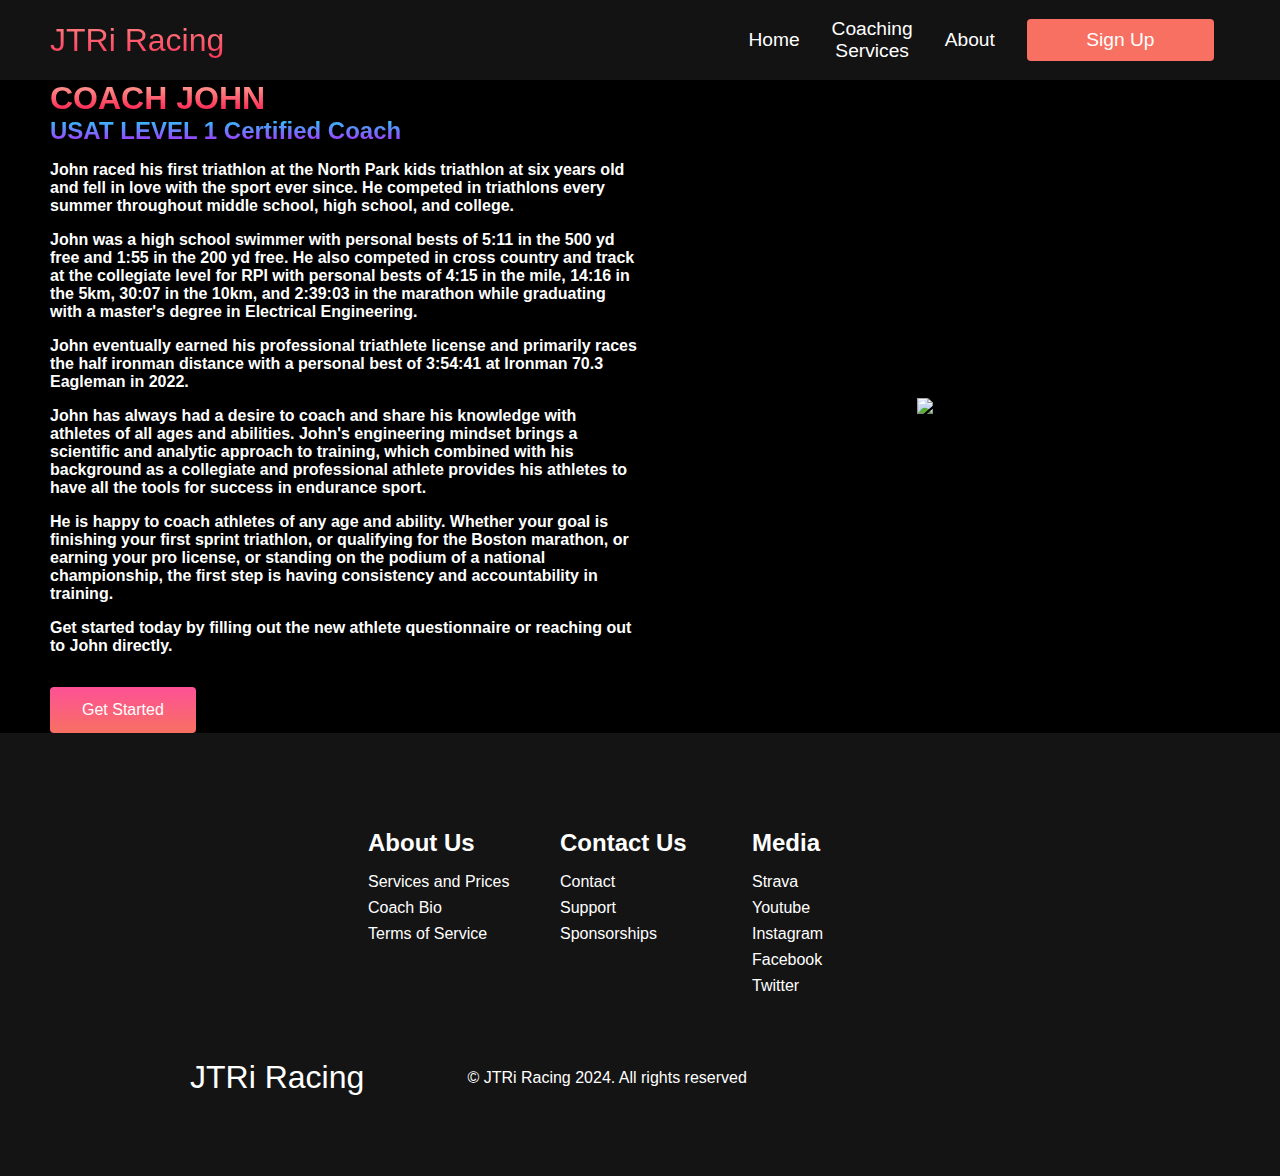
==== about.html @ d192bc1e "Update about.html" ====
<!DOCTYPE html>
<html lang="en">
<head>
    <meta charset="UTF-8">
    <meta name="viewport" content="width=device-width, initial-scale=1.0">
    <title>About Page</title>
    <link rel="stylesheet" href="stylesabout.css">
</head>
<body>

    <nav class="navbar">
        <div class="navbar__container">
            <a href="https://johnreed25.github.io/JTRiRacing/about.html" id="navbar__logo"> <i class="fas fa-person-biking"></i>JTRi Racing</a>
            <div class="navbar__toggle" id="mobile-menu">
                <span class="bar"></span>
                <span class="bar"></span>
                <span class="bar"></span>
            </div>
            <ul class="navbar__menu">
                <li class="navbar__item">
                    <a href="https://johnreed25.github.io/JTRiRacing/" class="navbar__links">
                        Home
                    </a>
                </li>
                <li class="navbar__item">
                    <a href="https://johnreed25.github.io/JTRiRacing/services.html" class="navbar__links">
                        Coaching Services
                    </a>
                </li>
                <li class="navbar__item">
                    <a href="https://johnreed25.github.io/JTRiRacing/about.html" class="navbar__links">
                        About
                    </a>
                </li>
                <li class="navbar__btn">
                    <a href="https://johnreed25.github.io/JTRiRacing/signup.html" class="button">
                        Sign Up
                    </a>
                </li>
            </ul>
        </div>
    </nav>

    <!-- Hero Secion -->
    <div class="main">
        <div class="main__container">
            <div class="main__content">
                <h1>COACH JOHN</h1>
                <h2>USAT LEVEL 1 Certified Coach</h2>
                <p>John raced his first triathlon at the North Park kids triathlon at six years old and fell in love with the sport ever since. He competed in triathlons every summer throughout middle school, high school, and college.</p>
                <p>John was a high school swimmer with personal bests of 5:11 in the 500 yd free and 1:55 in the 200 yd free. He also competed in cross country and track at the collegiate level for RPI with personal bests of 4:15 in the mile, 14:16 in the 5km, 30:07 in the 10km, and 2:39:03 in the marathon while graduating with a master's degree in Electrical Engineering.</p>
                <p>John eventually earned his professional triathlete license and primarily races the half ironman distance with a personal best of 3:54:41 at Ironman 70.3 Eagleman in 2022.</p>
                <p>John has always had a desire to coach and share his knowledge with athletes of all ages and abilities. John's engineering mindset brings a scientific and analytic approach to training, which combined with his background as a collegiate and professional athlete provides his athletes to have all the tools for success in endurance sport.</p>
                <p>He is happy to coach athletes of any age and ability. Whether your goal is finishing your first sprint triathlon, or qualifying for the Boston marathon, or earning your pro license, or standing on the podium of a national championship, the first step is having consistency and accountability in training.</p>
                <p>Get started today by filling out the new athlete questionnaire or reaching out to John directly.</p>
                <button class="main__btn"><a href="https://johnreed25.github.io/JTRiRacing/signup.html">Get Started</a></button>
            </div>
            <div class="main__img--container">
                <img src="images/SouthTableCrit.JPEG" alt="pic" id="main__img">
            </div>
        </div>
    </div>
<!-- Footer Section -->

<div class="footer__container">
    <div class="footer__links">
        <div class="footer__link--wrapper">
            <div class="footer__link--items">
                <h2>About Us</h2>
                <a href="https://johnreed25.github.io/JTRiRacing/services.html">Services and Prices</a>
                <a href="https://johnreed25.github.io/JTRiRacing/about.html">Coach Bio</a>
                <a href="https://johnreed25.github.io/JTRiRacing/">Terms of Service</a>
            </div>
            <div class="footer__link--items">
                <h2>Contact Us</h2>
                <a href="https://johnreed25.github.io/JTRiRacing/signup.html">Contact</a>
                <a href="https://johnreed25.github.io/JTRiRacing/signup.html">Support</a>
                <a href="https://johnreed25.github.io/JTRiRacing/signup.html">Sponsorships</a>
            </div>

        </div>
    
        <div class="footer__link--wrapper">
            <!-- <div class="footer__link--items">
                <h2>Contact Us</h2>
                <a href="/signup.html">Contact</a>
                <a href="/signup.html">Support</a>
                <a href="/signup.html">Sponsorships</a>
            </div> -->
            
            <div class="footer__link--items">
                <h2>Media</h2>
                <a href="https://www.strava.com/pros/4796727">Strava</a>
                <a href="https://www.youtube.com/@MarshallMangler">Youtube</a>
                <a href="https://www.instagram.com/reed.tri/">Instagram</a>
                <a href="https://www.facebook.com/profile.php?id=100009187888857">Facebook</a>
                <a href="https://x.com/johnreedtri">Twitter</a>
            </div> 
        </div> 
    </div>
    <div class="social__media">
        <div class="social__media--wrap">
            <div class="footer__logo">
                <a href="https://johnreed25.github.io/JTRiRacing/" id="footer__logo"> <i class="fas fa-person-biking"></i>JTRi Racing</a>
            </div>
            <p class="website__rights"> © JTRi Racing 2024. All rights reserved </p>
            <div class="social__icons">
                <a href="https://www.facebook.com/profile.php?id=100009187888857" class="social__icon--link" target="_blank">
                    <i class="fab fa-facebook"></i>
                </a>
                <a href="https://www.instagram.com/reed.tri/" class="social__icon--link" target="_blank">
                    <i class="fab fa-instagram"></i>
                </a>
                <a href="https://x.com/johnreedtri" class="social__icon--link" target="_blank">
                    <i class="fab fa-twitter"></i>
                </a>
                <a href="https://www.strava.com/pros/4796727" class="social__icon--link" target="_blank">
                    <i class="fab fa-strava"></i>
                </a>
                <a href="https://www.youtube.com/@MarshallMangler" class="social__icon--link" target="_blank">
                    <i class="fab fa-youtube"></i>
                </a>
            </div>
        </div>
    </div>
</div>

    <script src="app.js"></script>
</body>
</html>
---- stylesabout.css ----
*{
    box-sizing: border-box;
    margin: 0;
    padding: 0;
    font-family: 'Kumbh Sans', sans-serif;
}

.navbar {
    background: #131313;
    height: 80px;
    display: flex;
    justify-content: center;
    align-items: center;
    font-size: 1.2rem;
    position: sticky;
    top: 0;
    z-index: 999;
}

.navbar__container {
    display: flex;
    justify-content: space-between;
    height: 80px;
    z-index: 1;
    width: 100%;
    max-width: 1300px;
    margin: 0 auto;
    padding: 0 50px;
}

#navbar__logo {
    background-color: #ff8177;
    background-image: linear-gradient(to top, #ff0844 0%, #ffb199 100%);
    background-size: 100%;
    -webkit-background-clip: text;
    -moz-background-clip: text;
    -webkit-text-fill-color: transparent;
    -moz-text-fill-color: transparent;
    display: flex;
    align-items: center;
    cursor: pointer;
    text-decoration: none;
    font-size: 2rem;
}
.fa-gem {
    margin-right: 0.5rem;
}

.navbar__menu {
    display: flex;
    align-items: center;
    list-style: none;
    text-align: center;
}

.navbar__item {
    height: 80px;
}

.navbar__links {
    color: #fff;
    display: flex;
    align-items: center;
    justify-content: center;
    text-decoration: none;
    padding: 0 1rem;
    height: 100%
}

.navbar__btn {
    display: flex;
    justify-content: center;
    align-items: center;
    padding: 0 1rem;
    width: 100%;
}

.button {
    display: flex;
    justify-content: center;
    align-items: center;
    text-decoration: none;
    padding: 10px 20px;
    height: 100%;
    width: 100%;
    border: none;
    outline: none;
    border-radius: 4px;
    background: #f77062;
    color: #fff;
}

.button:hover {
    background: #4837ff;
    transition: all 0.3s ease;
}

.navbar__links:hover {
    color: #f77062;
    transition: all 0.3s ease;
}

@media screen and (max-width: 960px) {
    .navbar__container{
        display: flex;
        justify-content: space-between;
        height: 80px;
        z-index: 1;
        width: 100%;
        max-width: 1300px;
        padding: 0;
    }

    .navbar__menu {
        display: grid;
        grid-template-columns: auto;
        margin: 0;
        width: 100%;
        position: absolute;
        top: -1000px;
        opacity: 1;
        transition: all 0.5s ease;
        height: 50vh;
        z-index: -1;
        background: #131313;
    }

    .navbar__menu.active {
        background: #131313;
        top: 100%;
        opacity: 1;
        transition: all 0.5 ease;
        z-index: 99;
        height: 50vh;
        font-size: 1.6rem;
    }

    #navbar__logo {
        padding-left: 25px;
    }

    .navbar__toggle .bar {
        width: 25px;
        height: 3px;
        margin: 5px auto;
        transition: all 0.3s ease-in-out;
        background: #fff;
    }

    .navbar__item {
        width: 100%;
    }

    .navbar__links{
        text-align: center;
        padding: 2rem;
        width: 100%;
        display: table;
    }

    #mobile-menu {
        position: absolute;
        top: 20%;
        right: 5%;
        transform: translate(5%, 20%);
    }

    .navbar__btn {
        padding-bottom: 2rem;
    }

    .button {
        display: flex;
        justify-content: center;
        align-items: center;
        width: 80%;
        height: 80px;
        margin: 0;
    }

    .navbar__toggle .bar{
        display: block;
        cursor: pointer;
    }

    #mobile-menu.is-active .bar:nth-child(2) {
        opacity: 0;
    }

    #mobile-menu.is-active .bar:nth-child(1) {
        transform: translateY(8px) rotate(45deg)
    }    

    #mobile-menu.is-active .bar:nth-child(3) {
        transform: translateY(-8px) rotate(-45deg)
    }    
}

/*Hero Section CSS */
.main {
    background-color: #141414;
}

.main__container {
    display: grid;
    grid-template-columns: 1fr 1fr;
    align-items: center;
    justify-self: center;
    margin: 0 auto;
    height: flex;
    background-color: #000;
    z-index: 1;
    width: 100%;
    max-width: 1300 px;
    padding: 0 50px;
}

.main__content h1{
    font_size: 4rem;
    background-color: #ff8177;
    background-image: linear-gradient(to top, #ff0844 0%, #ffb199 100%);
    background-size: 100%;
    -webkit-background-clip: text;
    -moz-background-clip: text;
    -webkit-text-fill-color: transparent;
    -moz-text-fill-color: transparent;
}

.main__content h2 {
    font_size: 4rem;
    background-color: #ff8177;
    background-image: linear-gradient(to top, #b721ff 0%, #21d4fd 100%);
    background-size: 100%;
    -webkit-background-clip: text;
    -moz-background-clip: text;
    -webkit-text-fill-color: transparent;
    -moz-text-fill-color: transparent;
}

.main__content p{
    margin-top: 1rem;
    font-size: 1rem;
    font-weight: 700;
    color: #fff;
}

.main__btn {
    font-size: 1rem;
    background-image: linear-gradient(to top, #f77062 0%, #fe5196 100%);
    padding: 14px 32px;
    border: none;
    border-radius: 4px;
    color: #fff;
    margin-top: 2rem;
    cursor: pointer;
    position: relative;
    transition: all 0.35s;
    outline: none;
}

.main__btn a {
    position: relative;
    z-index: 2;
    color: #fff;
    text-decoration: none;
}

.main__btn:after {
    position: absolute;
    content: '';
    top: 0;
    left: 0;
    width: 0;
    height: 100%;
    background: #4837ff;
    transition: all 0.35s;
    border-radius: 4px;
}

.main__btn:hover {
    color: #fff;

}

.main__btn:hover:after {
    width: 100%;
}

.main__img--container {
    text-align: center;
}

#main__img {
    height: 80%;
    width: 80%;
}

/* Footer CSS */

.footer__container {
    background-color: #141414;
    padding: 5rem 0;
    display: flex;
    flex-direction: column;
    justify-content: center;
    align-items: center;
}

#footer__logo {
    color: #fff;
    display: flex;
    align-items: center;
    cursor: pointer;
    text-decoration: none;
    font-size: 2rem;
}

.footer__links {
    width: 100%;
    max-width: 1000px;
    display: flex;
    justify-content: center;
}

.footer__link--wrapper {
    display: flex;
}

.footer__link--items {
    display: flex;
    flex-direction: column;
    align-items: flex-start;
    margin: 16px;
    text-align: left;
    width: 160px;
    box-sizing: border-box;
}

.footer__link--items h2 {
    margin-bottom: 16px;
}

.footer__link--items > h2 {
    color: #fff;
}

.footer__link--items a {
    color: #fff;
    text-decoration: none;
    margin-bottom: 0.5rem;
}

.footer__link--items a:hover {
    color: #e9e9e9;
    transition: 0.3s ease-out;
}

/* Social Icons */

.social__icon--link {
    color: #fff;
    font-size: 24px;
}

.social__media {
    max-width: 1000px;
    width: 100%;
}

.social__media--wrap {
    display: flex;
    justify-content: space-between;
    align-items: center;
    width: 90%;
    max-width: 1000px;
    margin: 40px auto 0 auto;
}

.social__icons {
    display: flex;
    justify-content: space-between;
    align-items: center;
    width: 240px;
}

.social__logo {
    color: #fff;
    justify-self: flex-start;
    margin-left: 20px;
    cursor: pointer;
    text-decoration: none;
    font-size: 2rem;
    display: flex;
    align-items: center;
    margin-bottom: 16px;
}

.website__rights {
    color: #fff;
}

@media screen and (max-width 820px) {
    .footer__links {
        padding-top: 2rem;
    }

    #footer__logo {
        margin-bottom: 2rem;
    }

    .website__rights {
        margin-bottom: 2rem;
    }

    .footer__link--wrapper {
        flex-direction: column;
    }

    .social__meda--wrap {
        flex-direction: column;
    }
}

@media screen and (max-width: 480px) {
    .footer__link--items {
        margin: 0;
        padding: 10px;
        width: 100%
    }
}
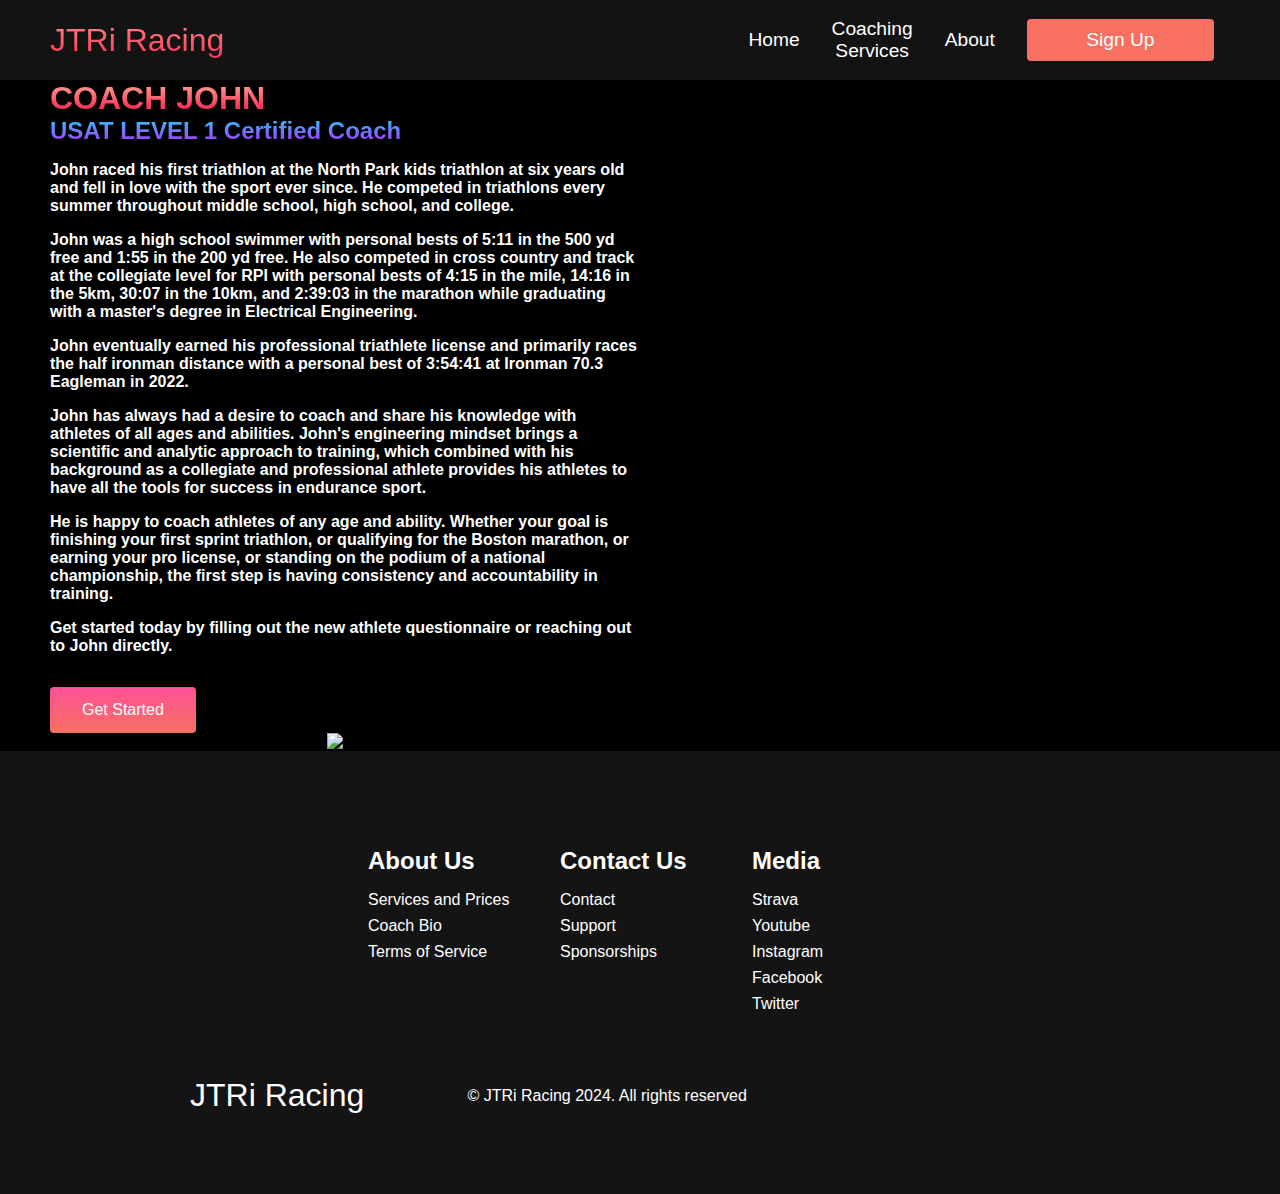
==== commit 3b6f644c: "Update about.html" ====
--- a/about.html
+++ b/about.html
@@ -5,12 +5,13 @@
     <meta name="viewport" content="width=device-width, initial-scale=1.0">
     <title>About Page</title>
     <link rel="stylesheet" href="stylesabout.css">
+    <script src="https://kit.fontawesome.com/2e58bb4132.js" crossorigin="anonymous"></script>
 </head>
 <body>
 
     <nav class="navbar">
         <div class="navbar__container">
-            <a href="https://johnreed25.github.io/JTRiRacing/about.html" id="navbar__logo"> <i class="fas fa-person-biking"></i>JTRi Racing</a>
+            <a href="https://johnreed25.github.io/JTRiRacing/" id="navbar__logo"> <i class="fas fa-person-biking"></i>JTRi Racing</a>
             <div class="navbar__toggle" id="mobile-menu">
                 <span class="bar"></span>
                 <span class="bar"></span>
@@ -55,11 +56,18 @@
                 <p>Get started today by filling out the new athlete questionnaire or reaching out to John directly.</p>
                 <button class="main__btn"><a href="https://johnreed25.github.io/JTRiRacing/signup.html">Get Started</a></button>
             </div>
+            </div>
+    </div>
+    
+    <!-- Picture Section -->
+        <div class="main">
+        <div class="main__container">
             <div class="main__img--container">
                 <img src="images/SouthTableCrit.JPEG" alt="pic" id="main__img">
             </div>
         </div>
     </div>
+    
 <!-- Footer Section -->
 
 <div class="footer__container">
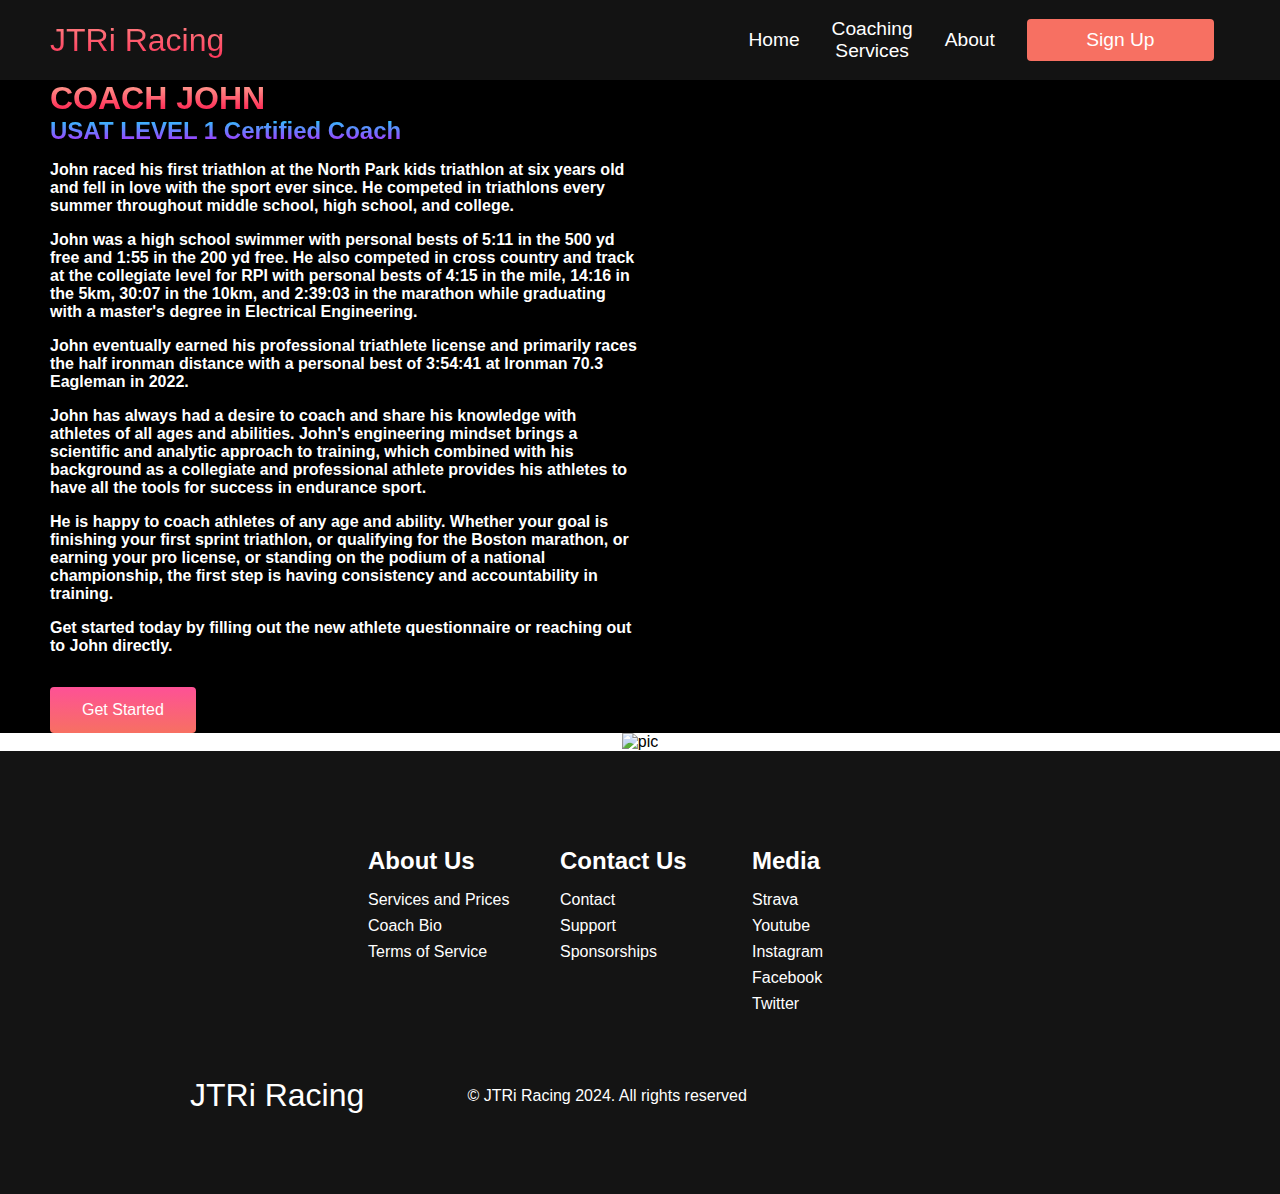
==== commit ead9646b: "Update about.html" ====
--- a/about.html
+++ b/about.html
@@ -60,8 +60,8 @@
     </div>
     
     <!-- Picture Section -->
-        <div class="main">
-        <div class="main__container">
+    <div class="picture">
+        <div class="picture__container">
             <div class="main__img--container">
                 <img src="images/SouthTableCrit.JPEG" alt="pic" id="main__img">
             </div>
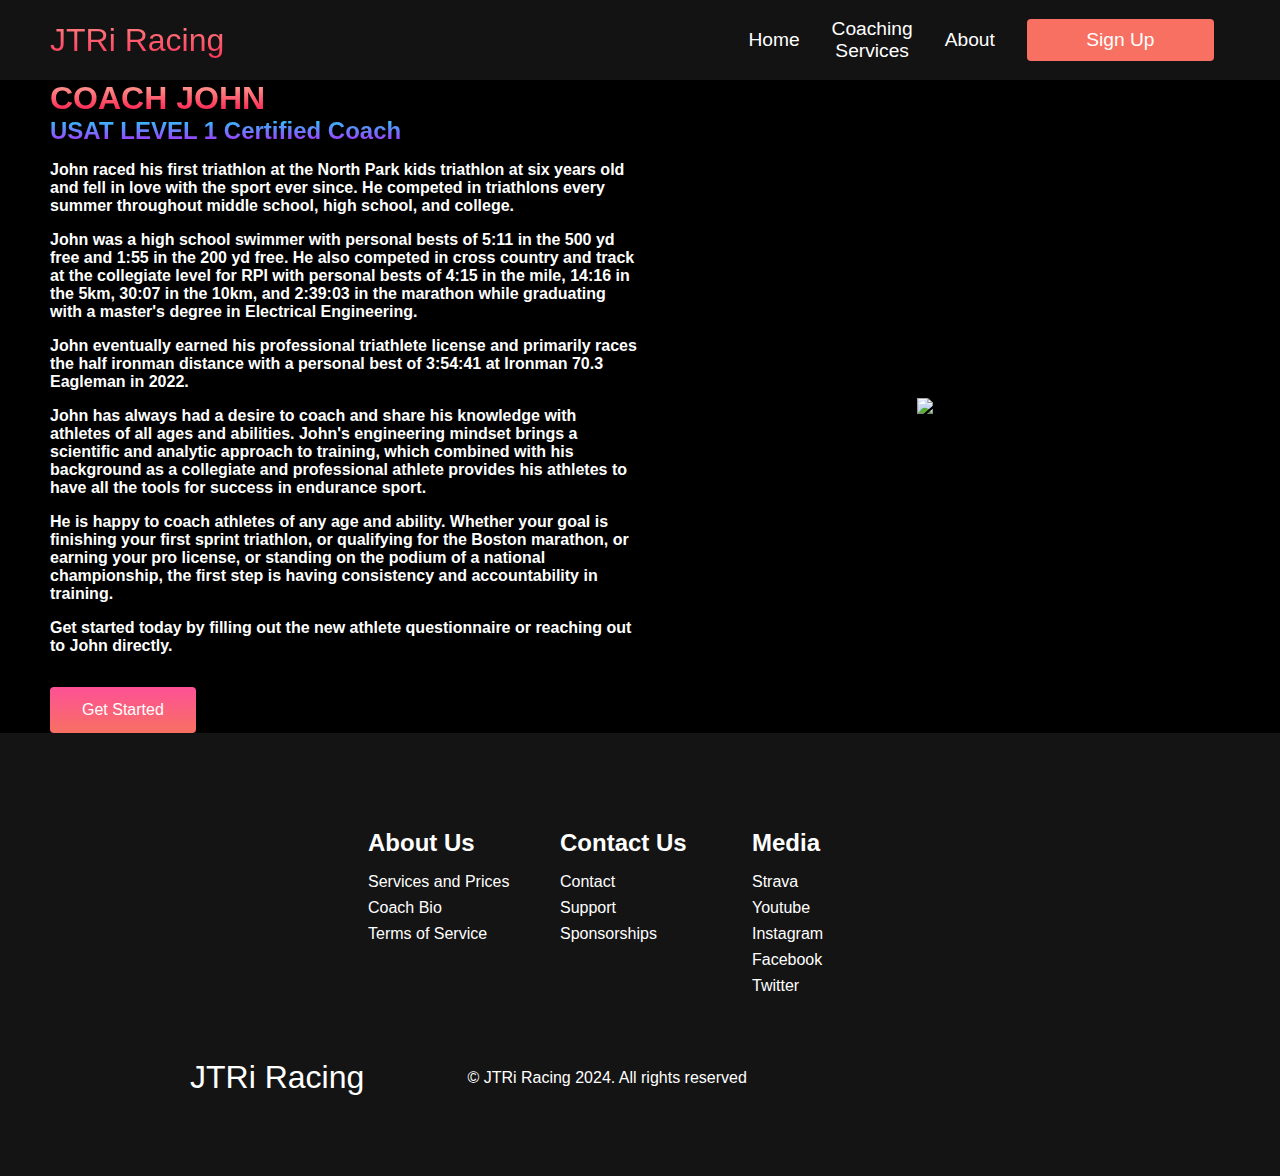
==== commit c1525d67: "Update about.html" ====
--- a/about.html
+++ b/about.html
@@ -56,17 +56,12 @@
                 <p>Get started today by filling out the new athlete questionnaire or reaching out to John directly.</p>
                 <button class="main__btn"><a href="https://johnreed25.github.io/JTRiRacing/signup.html">Get Started</a></button>
             </div>
-            </div>
-    </div>
-    
-    <!-- Picture Section -->
-    <div class="picture">
-        <div class="picture__container">
             <div class="main__img--container">
                 <img src="images/SouthTableCrit.JPEG" alt="pic" id="main__img">
             </div>
         </div>
     </div>
+    
     
 <!-- Footer Section -->
 
--- a/stylesabout.css
+++ b/stylesabout.css
@@ -295,6 +295,70 @@
     width: 80%;
 }
 
+/* Mobile Responsive */
+
+@media screen and (max-width: 768px) {
+    .main__container{
+        display: grid;
+        grid-template-columns: auto;
+        align-items: center;
+        justify-self: center;
+        width: 100%;
+        margin: 0 auto;
+        height: 90vh;
+    }
+
+    .main__content {
+        text-align: center;
+        margin-bottom: 4rem;
+
+    }
+
+    .main__content h1 {
+        font-size: 2.5rem;
+        margin-top: 2rem;
+    }
+
+    .main__content h2 {
+        font-size: 3rem;
+    }
+
+    .main__content p {
+        margin-top: 1rem;
+        font-size: 1.5rem;
+    }
+}
+
+@media screen and (max-width: 480px) {
+    .main__content h1 {
+        font-size: 2rem;
+        margin-top: 3rem;
+    }
+
+    .main__content h2 {
+        font-size: 2rem;
+    }
+
+    .main__content p {
+        margin-top: 2rem;
+        font-size: 1.5rem;
+    }
+
+    .main__btn {
+        padding: 12px 36px;
+        margin: 2.5rem 0;
+    }
+}
+/* Picture Section CSS */
+
+.picture {
+    background: #000;
+    display: flex;
+    flex-direction: column;
+    align-items: center;
+    height: flex;
+}
+
 /* Footer CSS */
 
 .footer__container {
@@ -427,4 +491,4 @@
         padding: 10px;
         width: 100%
     }
-}+}
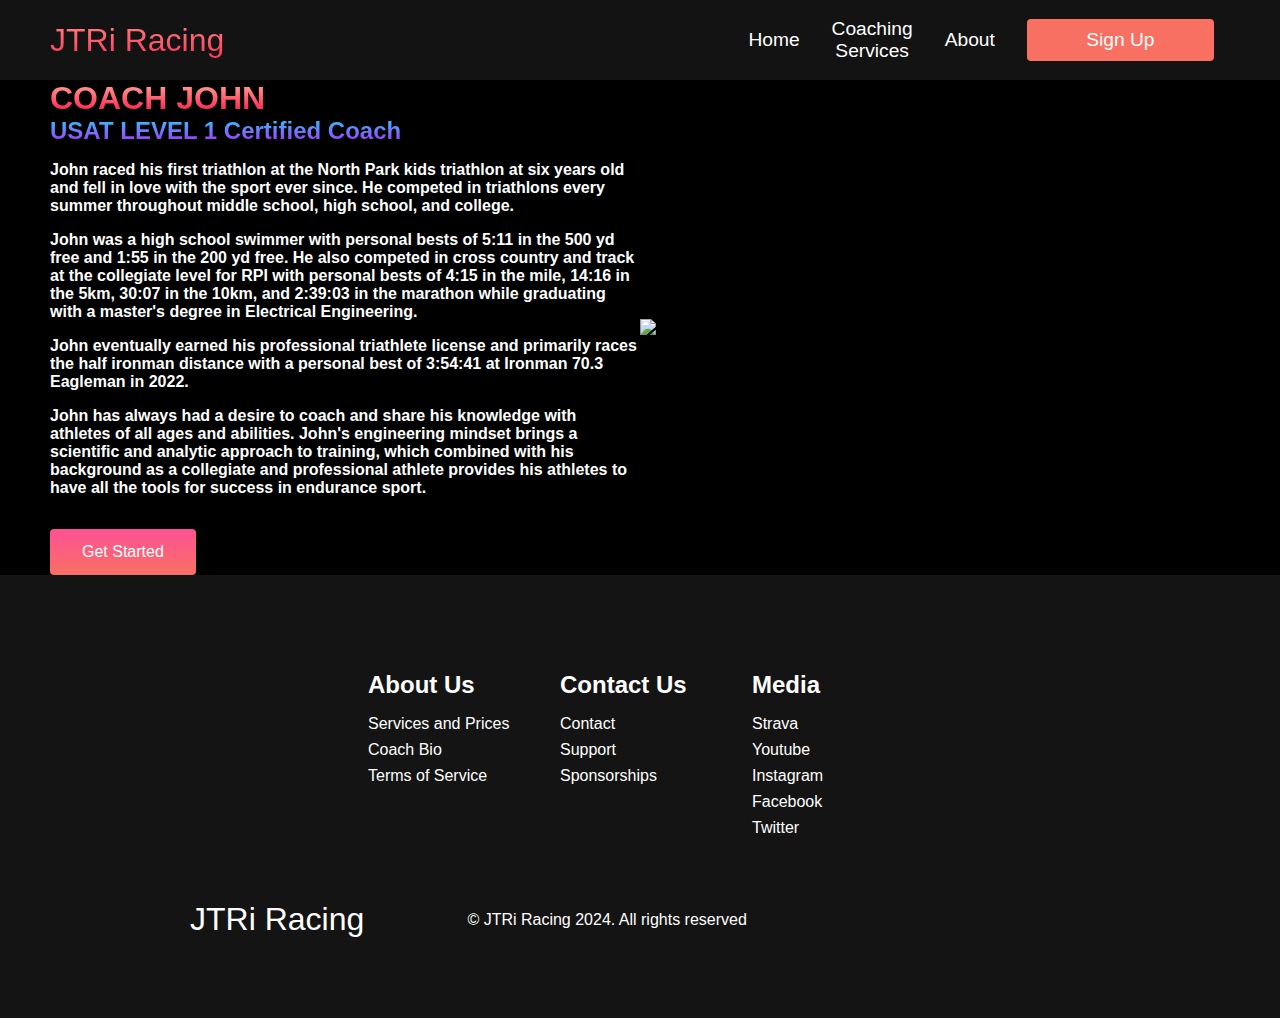
==== commit 873fdafa: "Update about.html" ====
--- a/about.html
+++ b/about.html
@@ -52,8 +52,6 @@
                 <p>John was a high school swimmer with personal bests of 5:11 in the 500 yd free and 1:55 in the 200 yd free. He also competed in cross country and track at the collegiate level for RPI with personal bests of 4:15 in the mile, 14:16 in the 5km, 30:07 in the 10km, and 2:39:03 in the marathon while graduating with a master's degree in Electrical Engineering.</p>
                 <p>John eventually earned his professional triathlete license and primarily races the half ironman distance with a personal best of 3:54:41 at Ironman 70.3 Eagleman in 2022.</p>
                 <p>John has always had a desire to coach and share his knowledge with athletes of all ages and abilities. John's engineering mindset brings a scientific and analytic approach to training, which combined with his background as a collegiate and professional athlete provides his athletes to have all the tools for success in endurance sport.</p>
-                <p>He is happy to coach athletes of any age and ability. Whether your goal is finishing your first sprint triathlon, or qualifying for the Boston marathon, or earning your pro license, or standing on the podium of a national championship, the first step is having consistency and accountability in training.</p>
-                <p>Get started today by filling out the new athlete questionnaire or reaching out to John directly.</p>
                 <button class="main__btn"><a href="https://johnreed25.github.io/JTRiRacing/signup.html">Get Started</a></button>
             </div>
             <div class="main__img--container">
--- a/stylesabout.css
+++ b/stylesabout.css
@@ -238,6 +238,7 @@
 }
 
 .main__content p{
+    height: flex;
     margin-top: 1rem;
     font-size: 1rem;
     font-weight: 700;
@@ -256,6 +257,7 @@
     position: relative;
     transition: all 0.35s;
     outline: none;
+    height: flex;
 }
 
 .main__btn a {
@@ -288,6 +290,8 @@
 
 .main__img--container {
     text-align: center;
+    height: flex;
+    display: flex
 }
 
 #main__img {
@@ -305,10 +309,13 @@
         justify-self: center;
         width: 100%;
         margin: 0 auto;
-        height: 90vh;
+        height: flex;
     }
 
     .main__content {
+        height: flex; /* Viewport height */
+        overflow-y: auto; /* Enable vertical scrolling */
+        /* -webkit-overflow-scrolling: touch; Smooth scrolling for iOS devices */
         text-align: center;
         margin-bottom: 4rem;
 
@@ -324,6 +331,9 @@
     }
 
     .main__content p {
+        height: 100vh; /* Viewport height */
+        overflow-y: auto; /* Enable vertical scrolling */
+        /*-webkit-overflow-scrolling: touch; Smooth scrolling for iOS devices */
         margin-top: 1rem;
         font-size: 1.5rem;
     }
@@ -340,6 +350,8 @@
     }
 
     .main__content p {
+        height: flex; /* Viewport height */
+        overflow-y: auto; /* Enable vertical scrolling */
         margin-top: 2rem;
         font-size: 1.5rem;
     }
@@ -357,6 +369,21 @@
     flex-direction: column;
     align-items: center;
     height: flex;
+}
+
+.picture__container {
+    display: flex;
+    justify-content: center;
+    flex-wrap: wrap;
+}
+
+@media screen and (mad-width: 960px) {
+    .picture {
+        align-items: center;
+        justify-self: center;
+        height: 1600px;
+    }
+
 }
 
 /* Footer CSS */
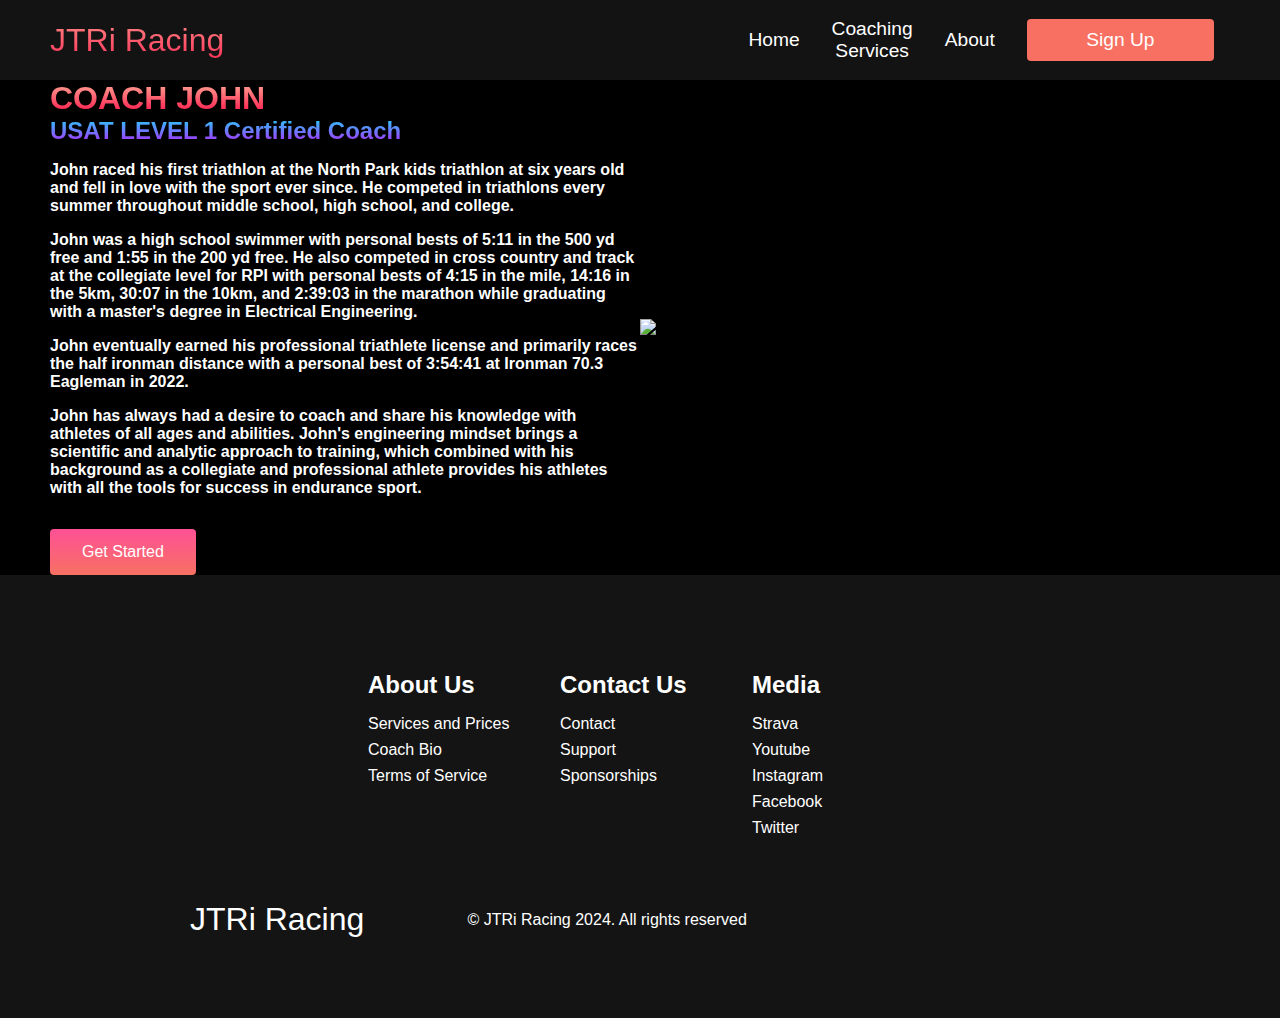
==== commit 7ae0e848: "Update about.html" ====
--- a/about.html
+++ b/about.html
@@ -51,7 +51,7 @@
                 <p>John raced his first triathlon at the North Park kids triathlon at six years old and fell in love with the sport ever since. He competed in triathlons every summer throughout middle school, high school, and college.</p>
                 <p>John was a high school swimmer with personal bests of 5:11 in the 500 yd free and 1:55 in the 200 yd free. He also competed in cross country and track at the collegiate level for RPI with personal bests of 4:15 in the mile, 14:16 in the 5km, 30:07 in the 10km, and 2:39:03 in the marathon while graduating with a master's degree in Electrical Engineering.</p>
                 <p>John eventually earned his professional triathlete license and primarily races the half ironman distance with a personal best of 3:54:41 at Ironman 70.3 Eagleman in 2022.</p>
-                <p>John has always had a desire to coach and share his knowledge with athletes of all ages and abilities. John's engineering mindset brings a scientific and analytic approach to training, which combined with his background as a collegiate and professional athlete provides his athletes to have all the tools for success in endurance sport.</p>
+                <p>John has always had a desire to coach and share his knowledge with athletes of all ages and abilities. John's engineering mindset brings a scientific and analytic approach to training, which combined with his background as a collegiate and professional athlete provides his athletes with all the tools for success in endurance sport.</p>
                 <button class="main__btn"><a href="https://johnreed25.github.io/JTRiRacing/signup.html">Get Started</a></button>
             </div>
             <div class="main__img--container">
--- a/stylesabout.css
+++ b/stylesabout.css
@@ -313,8 +313,8 @@
     }
 
     .main__content {
-        height: flex; /* Viewport height */
-        overflow-y: auto; /* Enable vertical scrolling */
+        /*height: flex; Viewport height */
+        /* overflow-y: auto; Enable vertical scrolling */
         /* -webkit-overflow-scrolling: touch; Smooth scrolling for iOS devices */
         text-align: center;
         margin-bottom: 4rem;
@@ -331,8 +331,8 @@
     }
 
     .main__content p {
-        height: 100vh; /* Viewport height */
-        overflow-y: auto; /* Enable vertical scrolling */
+        /* height: 100vh; Viewport height */
+        /* overflow-y: auto; Enable vertical scrolling */
         /*-webkit-overflow-scrolling: touch; Smooth scrolling for iOS devices */
         margin-top: 1rem;
         font-size: 1.5rem;
@@ -350,8 +350,8 @@
     }
 
     .main__content p {
-        height: flex; /* Viewport height */
-        overflow-y: auto; /* Enable vertical scrolling */
+        /* height: flex; Viewport height */
+        /* overflow-y: auto; nable vertical scrolling */
         margin-top: 2rem;
         font-size: 1.5rem;
     }
